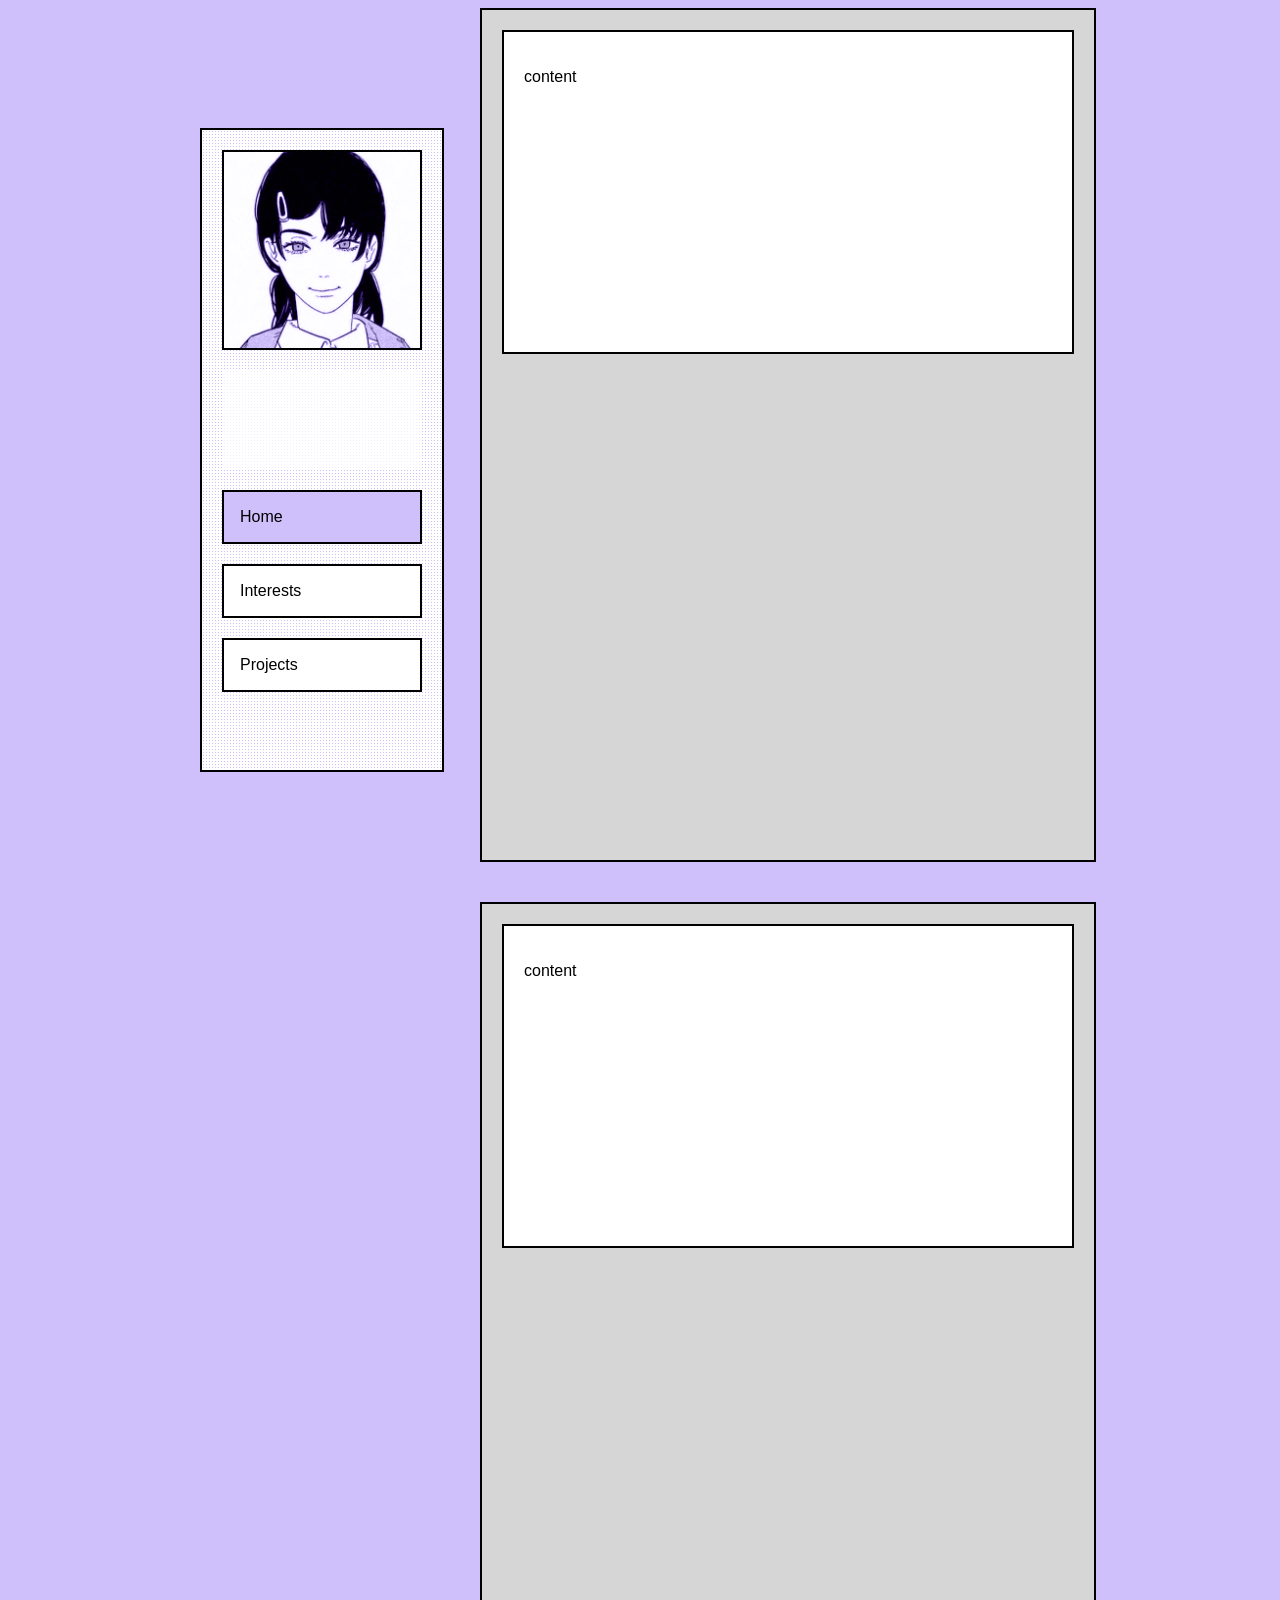
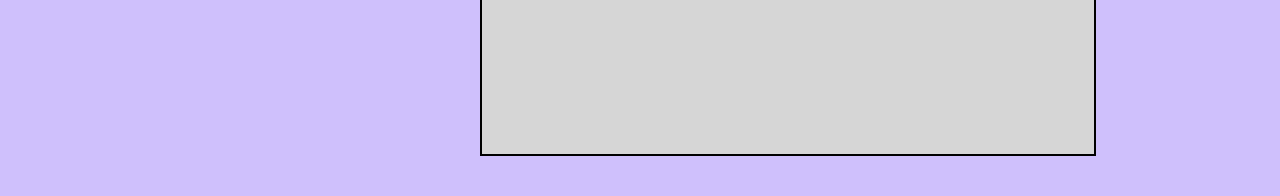
==== index.html @ 3a10b737 "content object continued barely lol just had to commit, but changed the aspect ratio to be a manga p" ====
<!DOCTYPE html>
<html lang="en">
<!-- Using inpage css for now so I can figure out the aesthetic of my elements -->
<!-- <head>
  <link rel="stylesheet" href="styles.css">
</head> -->

<head>
  <title> Landing page </title>
  <style>
    body {
      font-family: Verdana, Geneva, Tahoma, sans-serif;
      margin-left: 200px;
      margin-right: 200px;

      background-color: #CFC0FC;
    }

    #sidebar {
      border: 2px solid black;
      margin-bottom: 10vw;
      top: 50%;
      transform: translateY(-50%);
      padding: 20px;
      width: 200px;
      background-color: white;
      position: fixed;
      height: 600px; /* make this semi adjustable later */
      overflow: auto;

      background-image: radial-gradient(#CFC0FC 1px, transparent -50%);
      background-size: 3px 3px;
  
    }

    #sidebar a.active {
      background-color: #CFC0FC;
      color: black;
    }

    #sidebar a:hover:not(.active) {
      background-color: #656565;
      color: white;
    }
    
    #sidebar a {
      border: 2px solid black;
      margin-top: 20px;
      display: block;
      color: black;
      padding: 16px;
      text-decoration: none;
      background-color: white;
    
    }

    .about-me-box {
      margin-top: 20px;
      margin-bottom: 20px;
      height: 100px;

      background-color: rgba(255, 255, 255, 0.75);
    }

    .avatar-box {
      border: 2px solid black;
      margin-bottom: 20px;
      aspect-ratio: 1 / 1;
      align-self: center;
      align-content: center;
      text-align: center;
      overflow: hidden;

      background-image: url("asa_pfp.png");
      background-color: #CFC0FC;
      background-blend-mode: luminosity;
      background-size: 110%;
      background-position: center;
    }

    .avatar-box:hover:not(.active) {
      background-blend-mode: difference;
      color: white;
    }

    .content {
      border: 2px solid black;
      padding: 20px;
      margin-left: 280px;
      background-color: rgb(214, 214, 214);
      height: clamp(200px, 75vw, 90vh);
      overflow: auto;
      margin-bottom: 40px;
      aspect-ratio: 257 / 364;
    }

    .horizontal-panel {
      border: 2px solid black;
      padding: 20px;
      background-color: white;
      height: 280px;
      overflow: auto;
    }
    
    :root {
      color-scheme: light dark;
    }

  </style>

</head>
<body>
  <div id="sidebar">
    <div class = avatar-box></div>
    <div class = "about-me-box"></div>
    <a class="active" href="index.html">Home</a>
    <a href="interests.html">Interests</a>
    <a href="projects.html">Projects</a>
  </div>

  <div class = "content">
    <div class = "horizontal-panel"><p>content</p></div>
  </div>

   <div class = "content">
    <div class = "horizontal-panel"><p>content</p></div>
  </div>

</body>
</html>
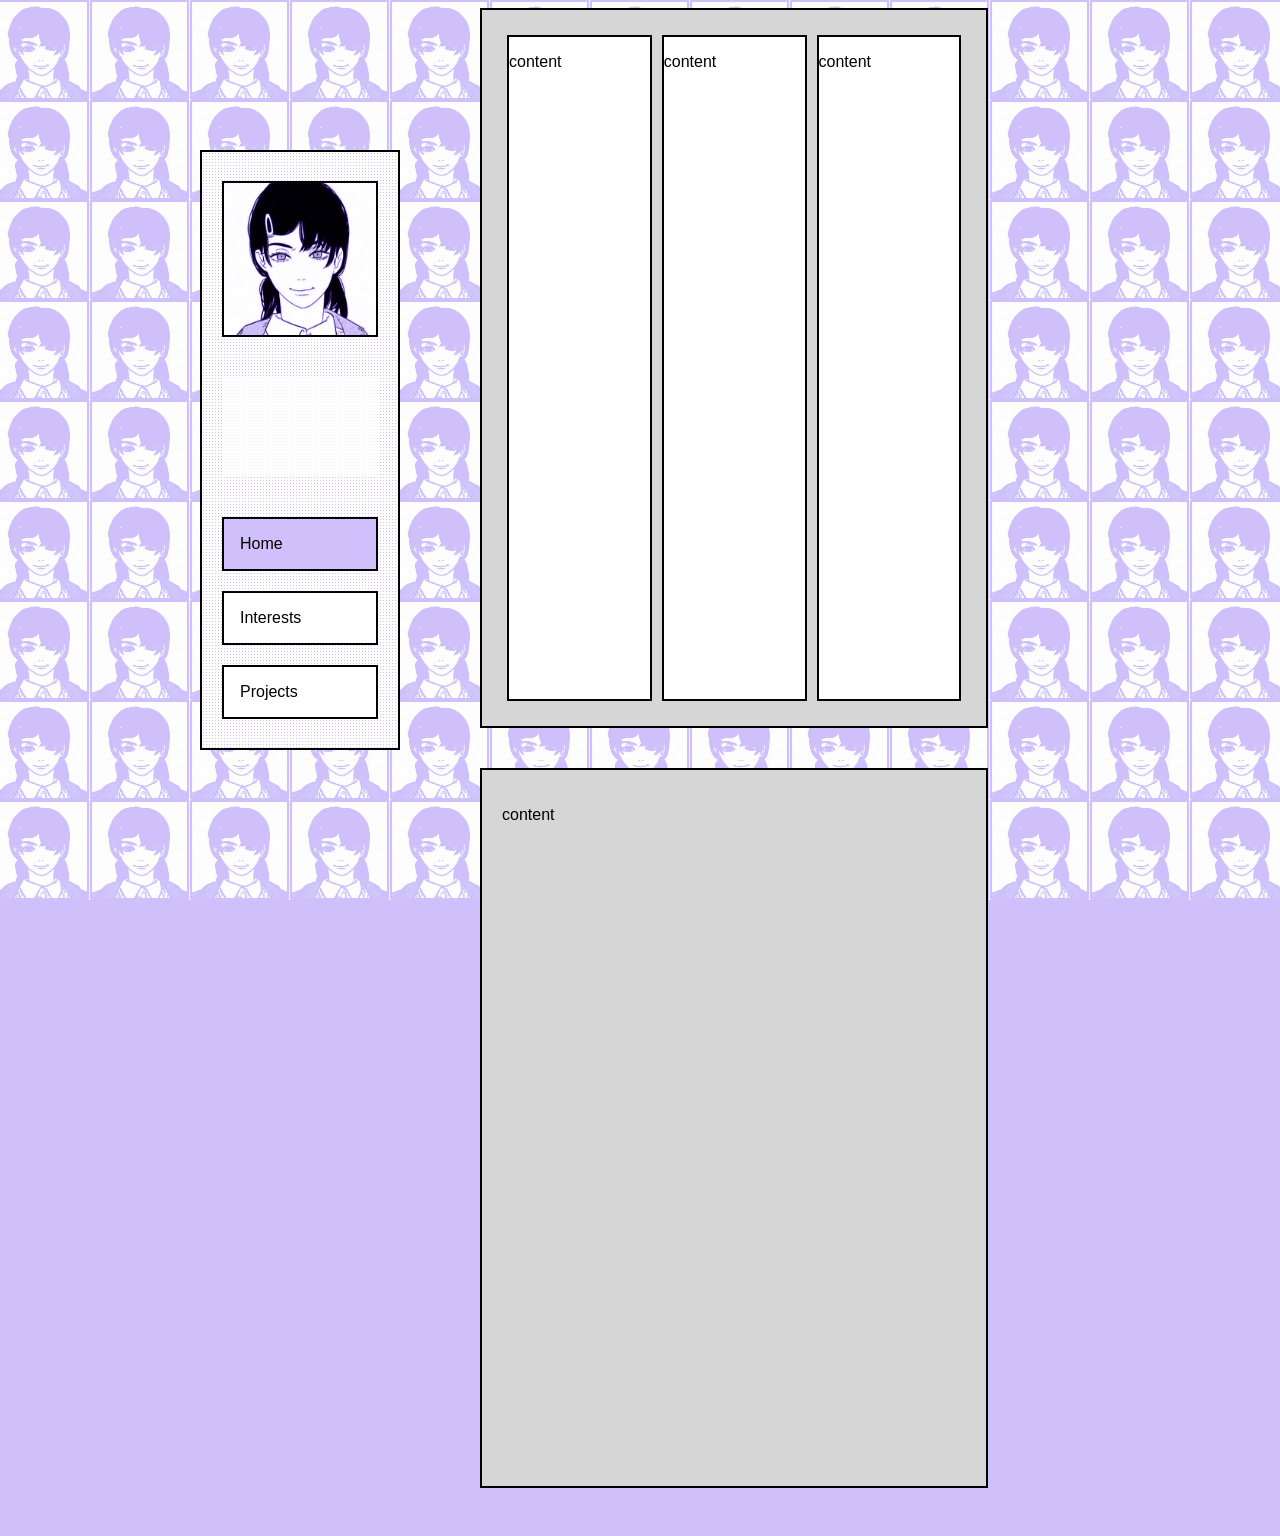
==== commit 3aeee811: "moved css to styles, added grid background of asas + adding albums as a personal interest to the per" ====
--- a/index.html
+++ b/index.html
@@ -1,112 +1,12 @@
 <!DOCTYPE html>
 <html lang="en">
 <!-- Using inpage css for now so I can figure out the aesthetic of my elements -->
-<!-- <head>
+<head>
   <link rel="stylesheet" href="styles.css">
-</head> -->
+</head> 
 
 <head>
   <title> Landing page </title>
-  <style>
-    body {
-      font-family: Verdana, Geneva, Tahoma, sans-serif;
-      margin-left: 200px;
-      margin-right: 200px;
-
-      background-color: #CFC0FC;
-    }
-
-    #sidebar {
-      border: 2px solid black;
-      margin-bottom: 10vw;
-      top: 50%;
-      transform: translateY(-50%);
-      padding: 20px;
-      width: 200px;
-      background-color: white;
-      position: fixed;
-      height: 600px; /* make this semi adjustable later */
-      overflow: auto;
-
-      background-image: radial-gradient(#CFC0FC 1px, transparent -50%);
-      background-size: 3px 3px;
-  
-    }
-
-    #sidebar a.active {
-      background-color: #CFC0FC;
-      color: black;
-    }
-
-    #sidebar a:hover:not(.active) {
-      background-color: #656565;
-      color: white;
-    }
-    
-    #sidebar a {
-      border: 2px solid black;
-      margin-top: 20px;
-      display: block;
-      color: black;
-      padding: 16px;
-      text-decoration: none;
-      background-color: white;
-    
-    }
-
-    .about-me-box {
-      margin-top: 20px;
-      margin-bottom: 20px;
-      height: 100px;
-
-      background-color: rgba(255, 255, 255, 0.75);
-    }
-
-    .avatar-box {
-      border: 2px solid black;
-      margin-bottom: 20px;
-      aspect-ratio: 1 / 1;
-      align-self: center;
-      align-content: center;
-      text-align: center;
-      overflow: hidden;
-
-      background-image: url("asa_pfp.png");
-      background-color: #CFC0FC;
-      background-blend-mode: luminosity;
-      background-size: 110%;
-      background-position: center;
-    }
-
-    .avatar-box:hover:not(.active) {
-      background-blend-mode: difference;
-      color: white;
-    }
-
-    .content {
-      border: 2px solid black;
-      padding: 20px;
-      margin-left: 280px;
-      background-color: rgb(214, 214, 214);
-      height: clamp(200px, 75vw, 90vh);
-      overflow: auto;
-      margin-bottom: 40px;
-      aspect-ratio: 257 / 364;
-    }
-
-    .horizontal-panel {
-      border: 2px solid black;
-      padding: 20px;
-      background-color: white;
-      height: 280px;
-      overflow: auto;
-    }
-    
-    :root {
-      color-scheme: light dark;
-    }
-
-  </style>
 
 </head>
 <body>
@@ -119,11 +19,13 @@
   </div>
 
   <div class = "content">
-    <div class = "horizontal-panel"><p>content</p></div>
+    <div class = "long-vertical-panel"><p>content</p></div>
+    <div class = "long-vertical-panel"><p>content</p></div>
+    <div class = "long-vertical-panel"><p>content</p></div>
   </div>
 
    <div class = "content">
-    <div class = "horizontal-panel"><p>content</p></div>
+    <div class = "vertical-panel"><p>content</p></div>
   </div>
 
 </body>
--- a/styles.css
+++ b/styles.css
@@ -0,0 +1,161 @@
+
+    * {
+      box-sizing: border-box;
+    }
+
+    body {
+      font-family: Verdana, Geneva, Tahoma, sans-serif;
+      margin-left: 200px;
+      margin-right: 200px;
+      
+      background-color: #CFC0FC;
+      background-image: url("asa_pfp.png");
+      background-color: #CFC0FC;
+      background-blend-mode: lighten;
+      background-size: 100px 100px;
+      background-position: center;
+      background-attachment: fixed;
+      display: grid;
+      background-repeat: repeat;
+    }
+
+    #sidebar {
+      border: 2px solid black;
+      margin-bottom: 10vw;
+      top: 50%;
+      transform: translateY(-50%); 
+      justify-content: center;
+      display: flex;
+      flex-direction: column;
+      padding: 20px;
+      width: 200px;
+      background-color: white;
+      position: fixed;
+      height: 600px; /* make this semi adjustable later */
+      overflow: auto;
+
+      background-image: radial-gradient(#CFC0FC 1px, transparent -50%);
+      background-size: 3px 3px;
+  
+    }
+
+    #sidebar a.active {
+      background-color: #CFC0FC;
+      color: black;
+    }
+
+    #sidebar a:hover:not(.active) {
+      background-color: #656565;
+      color: white;
+    }
+    
+    #sidebar a {
+      border: 2px solid black;
+      margin-top: 20px;
+      display: block;
+      color: black;
+      padding: 16px;
+      text-decoration: none;
+      background-color: white;
+    
+    }
+
+    .about-me-box {
+      margin-top: 20px;
+      margin-bottom: 20px;
+      height: 100px;
+
+      background-color: rgba(255, 255, 255, 0.75);
+    }
+
+    .avatar-box {
+      border: 2px solid black;
+      margin-bottom: 20px;
+      width: 100%;
+      aspect-ratio: 1 / 1;
+
+      order: -1;
+      flex: 0 1 auto;
+      align-self: center;
+      align-content: center;
+      text-align: center;
+      overflow: hidden;
+
+      background-image: url("asa_pfp.png");
+      background-color: #CFC0FC;
+      background-blend-mode: luminosity;
+      background-size: 110%;
+      background-position: center;
+    }
+
+    .avatar-box:hover:not(.active) {
+      background-blend-mode: difference;
+      color: white;
+    }
+
+    .content {
+      border: 2px solid black;
+      padding: 20px;
+      margin-left: 280px;
+      background-color: rgb(214, 214, 214);
+      height: clamp(150px, 75vw, 80vh);
+      overflow: auto;
+      margin-bottom: 40px;
+      aspect-ratio: 257 / 364;
+
+      display: flex;
+      justify-content: space-between;
+      
+    }
+
+    .long-vertical-panel {
+      border: 2px solid black;
+
+      background-color: white;
+
+      flex: 1;
+      margin: 5px;
+    }
+
+    .horizontal-panel {
+      border: 2px solid black;
+      background-color: white;
+
+      flex: 1;
+      height: 100px;
+      margin: 5px;
+   
+    }
+
+    .album-panel {
+      border: 2px solid black;
+      flex: 1;
+      width: 100%;
+      aspect-ratio: 1 / 1;
+      align-self: flex-start;
+      background-color: #656565;
+    }
+
+    .album-panel img {
+      object-fit:cover;
+      aspect-ratio: 1 / 1;
+      max-height: 100%;
+      width: auto;
+      display: block;
+
+      mix-blend-mode: luminosity;
+    }
+
+    .album-panel img:hover {
+      object-fit:cover;
+      aspect-ratio: 1 / 1;
+      max-height: 100%;
+      width: auto;
+      display: block;
+      /* returns to normal album */
+      mix-blend-mode: normal;
+    }
+    
+    :root {
+      
+    }
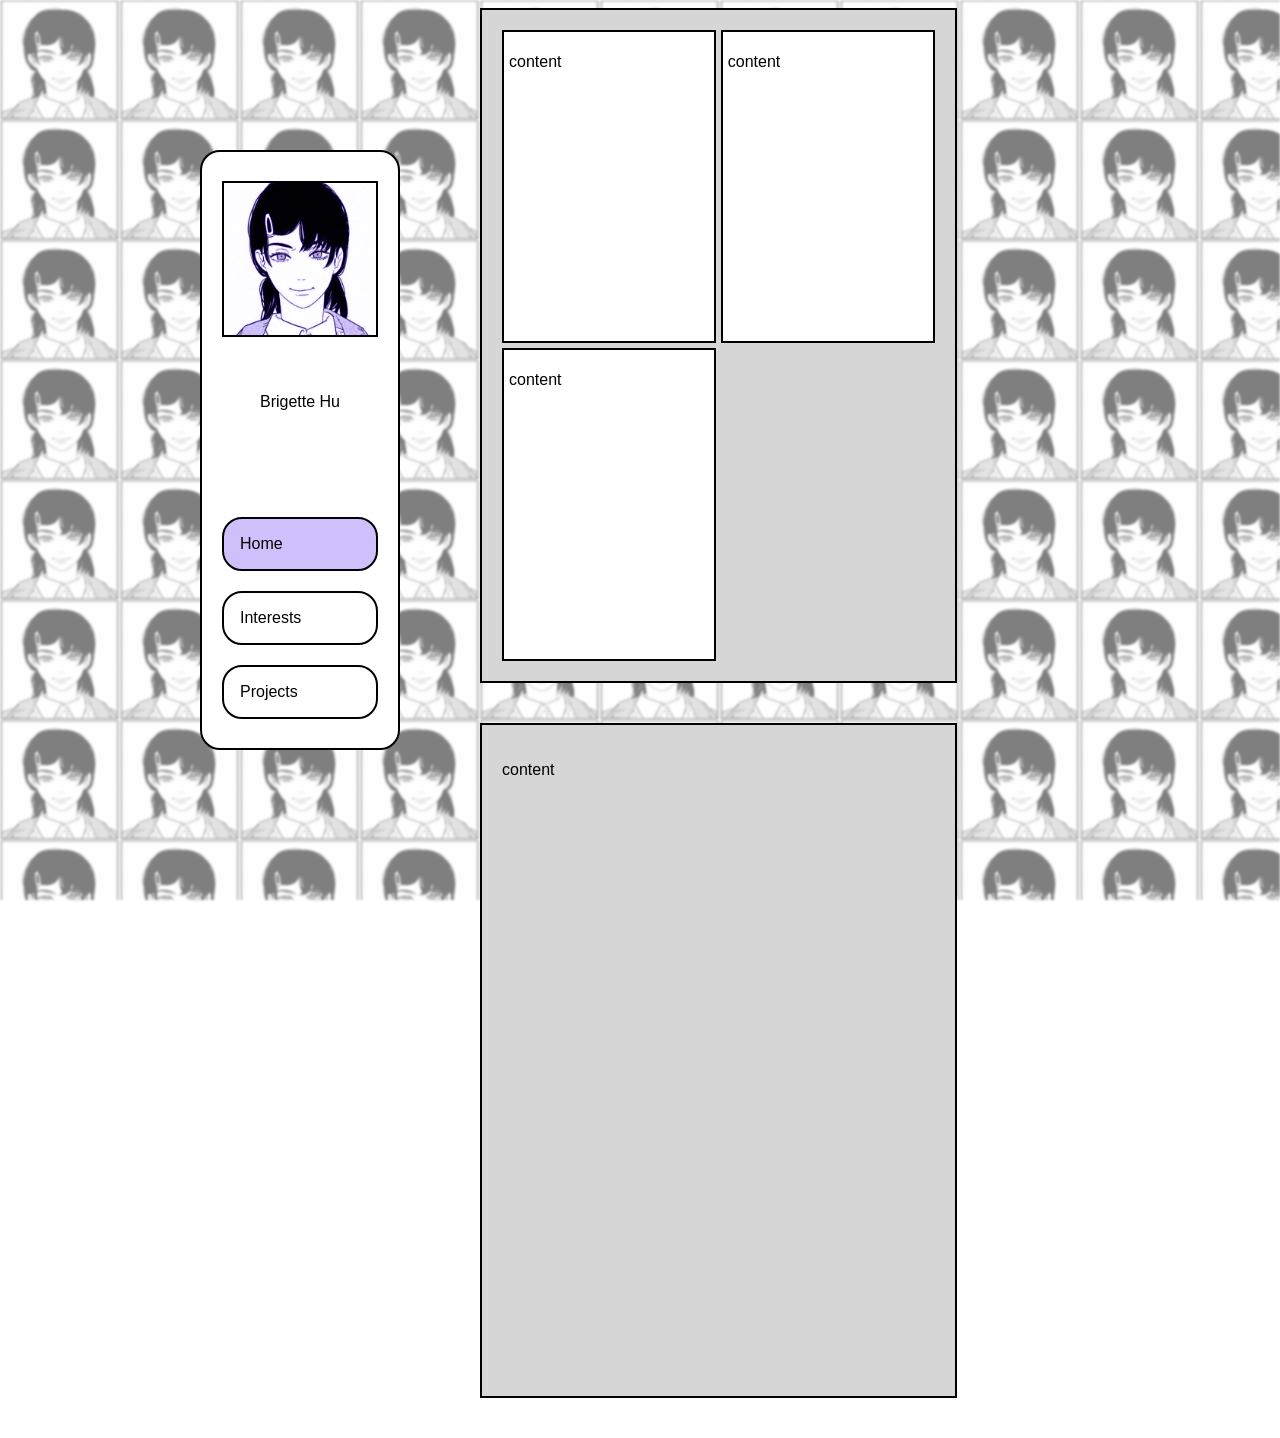
==== commit 12235eaa: "bruh" ====
--- a/index.html
+++ b/index.html
@@ -12,7 +12,7 @@
 <body>
   <div id="sidebar">
     <div class = avatar-box></div>
-    <div class = "about-me-box"></div>
+    <div class = "about-me-box"><p style = "text-align: center;">Brigette Hu</p></div>
     <a class="active" href="index.html">Home</a>
     <a href="interests.html">Interests</a>
     <a href="projects.html">Projects</a>
--- a/styles.css
+++ b/styles.css
@@ -8,19 +8,39 @@
       margin-left: 200px;
       margin-right: 200px;
       
-      background-color: #CFC0FC;
+    }
+
+    body::before {
       background-image: url("asa_pfp.png");
-      background-color: #CFC0FC;
-      background-blend-mode: lighten;
-      background-size: 100px 100px;
-      background-position: center;
+      background-size: 120px 120px;
+      
       background-attachment: fixed;
       display: grid;
       background-repeat: repeat;
+      content: ' ';
+      position: fixed;
+      top: 0;
+      left: 0;
+      width: 100%;
+      height: 100%;
+      z-index: -1;
+      opacity: 0.1;
+      filter: blur(5px);
+      animation: slideBg 20s linear infinite, fade 5s linear forwards;
+    }
+
+    @keyframes slideBg {
+      from { background-position: 0 0; }
+      to { background-position: 120px 120px; }
+    }
+
+    @keyframes fade {
+      to { opacity: 0.5; filter: blur(1px) }
     }
 
     #sidebar {
-      border: 2px solid black;
+      border:2px solid black;
+      border-radius: 20px;
       margin-bottom: 10vw;
       top: 50%;
       transform: translateY(-50%); 
@@ -34,9 +54,6 @@
       height: 600px; /* make this semi adjustable later */
       overflow: auto;
 
-      background-image: radial-gradient(#CFC0FC 1px, transparent -50%);
-      background-size: 3px 3px;
-  
     }
 
     #sidebar a.active {
@@ -51,13 +68,14 @@
     
     #sidebar a {
       border: 2px solid black;
+      border-radius: 20px;
       margin-top: 20px;
       display: block;
       color: black;
       padding: 16px;
       text-decoration: none;
       background-color: white;
-    
+     
     }
 
     .about-me-box {
@@ -98,61 +116,99 @@
       padding: 20px;
       margin-left: 280px;
       background-color: rgb(214, 214, 214);
-      height: clamp(150px, 75vw, 80vh);
+      height: 75vh;
       overflow: auto;
       margin-bottom: 40px;
       aspect-ratio: 257 / 364;
 
-      display: flex;
-      justify-content: space-between;
-      
-    }
+      display: grid;
+      grid-template-rows: auto auto;
+      grid-template-columns: auto auto;
+
+      gap: 5px
+    }
+
+   
 
     .long-vertical-panel {
       border: 2px solid black;
-
-      background-color: white;
-
-      flex: 1;
-      margin: 5px;
-    }
-
-    .horizontal-panel {
-      border: 2px solid black;
-      background-color: white;
-
-      flex: 1;
-      height: 100px;
-      margin: 5px;
-   
-    }
+      background-color: white;
+      padding: 5px;
+    }
+
+    .album-content {
+      border: 2px solid black;
+      padding: 20px;
+      margin-left: 280px;
+      background-color: rgb(214, 214, 214);
+      height: 75vh;
+      overflow: auto;
+      margin-bottom: 40px;
+      aspect-ratio: 257 / 364;
+
+      display: grid;
+      grid-template-rows: auto 1fr;
+      grid-template-columns: 2fr 4fr;
+      gap: 20px 0;
+      align-items: stretch;
+
+      grid-template-areas: "album album" "left right";
+    }
+
+    .general-panel {
+
+      border: 2px solid black;
+      background-color: white;
+      padding: 5px;
+    }
+
+    .album-info-right {
+      border: 2px solid black;
+      background-color: white;
+      border-right: white;
+      padding: 5px;
+      overflow: scroll;
+      text-align: center;
+      grid-area: left;
+    }
+
+    .album-info-left {
+      border: 2px solid black;
+      background-color: white;
+     
+      padding: 5px;
+      overflow: scroll;
+      text-align: center;
+      grid-area: right;
+    }
+    
 
     .album-panel {
       border: 2px solid black;
-      flex: 1;
+      aspect-ratio: 1 / 1;
+      background-color: #656565;
+       /* grid css no auto shrink */
+      min-width: 0;
+      min-height: 0;
+      grid-area: album;
+      grid-column: span 2;
+      object-fit:cover;
+      align-self: center;
+    }
+
+    .album-panel img {
+
+      aspect-ratio: 1 / 1;
       width: 100%;
-      aspect-ratio: 1 / 1;
-      align-self: flex-start;
-      background-color: #656565;
-    }
-
-    .album-panel img {
-      object-fit:cover;
-      aspect-ratio: 1 / 1;
-      max-height: 100%;
-      width: auto;
+      height: 100%;
       display: block;
+     
 
       mix-blend-mode: luminosity;
     }
 
     .album-panel img:hover {
-      object-fit:cover;
-      aspect-ratio: 1 / 1;
-      max-height: 100%;
-      width: auto;
-      display: block;
-      /* returns to normal album */
+      /* returns to normal album colours */
       mix-blend-mode: normal;
     }
     
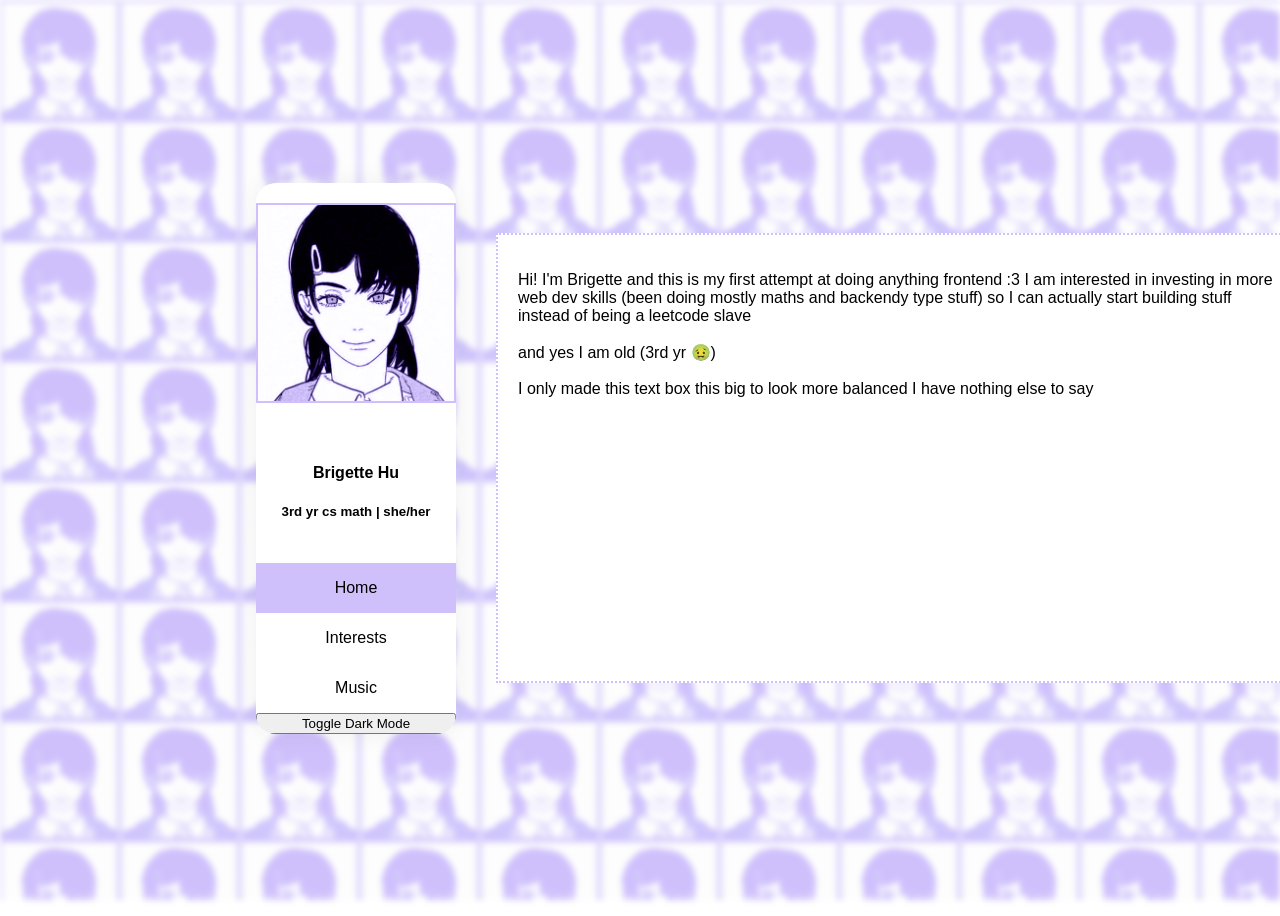
==== commit 318170b4: "finally fixed bad alignment of elements" ====
--- a/index.html
+++ b/index.html
@@ -1,6 +1,5 @@
 <!DOCTYPE html>
 <html lang="en">
-<!-- Using inpage css for now so I can figure out the aesthetic of my elements -->
 <head>
   <link rel="stylesheet" href="styles.css">
 </head> 
@@ -10,23 +9,33 @@
 
 </head>
 <body>
-  <div id="sidebar">
-    <div class = avatar-box></div>
-    <div class = "about-me-box"><p style = "text-align: center;">Brigette Hu</p></div>
-    <a class="active" href="index.html">Home</a>
-    <a href="interests.html">Interests</a>
-    <a href="projects.html">Projects</a>
+  <div class="index-wrapper">
+    <div id="sidebar">
+      <div class = avatar-box></div>
+      <div class = "about-me-box"><h4 style = "text-align: center;">Brigette Hu</h4>
+      <h5 style = "text-align: center">3rd yr cs math | she/her </h5></div>
+      <a class="active" href="index.html">Home</a>
+      <a href="interests.html">Interests</a>
+      <a href="music.html">Music</a>
+    <button id="toggle-mode">Toggle Dark Mode</button>
+
+    </div>
+
+    <div class = "about-me-content"><p>Hi! I'm Brigette and this is my first attempt at doing anything frontend :3 I am interested in investing in more web dev skills (been doing mostly maths and backendy type stuff) so I can actually start building stuff instead of being a leetcode slave
+<br>
+      <br> and yes I am old (3rd yr 🤢)
+
+      <br> <br> I only made this text box this big to look more balanced I have nothing else to say
+    
+    </p>
+    
+   </div>
+
   </div>
+   
+    
 
-  <div class = "content">
-    <div class = "long-vertical-panel"><p>content</p></div>
-    <div class = "long-vertical-panel"><p>content</p></div>
-    <div class = "long-vertical-panel"><p>content</p></div>
-  </div>
-
-   <div class = "content">
-    <div class = "vertical-panel"><p>content</p></div>
-  </div>
-
+  
+  <script src="script.js"></script>
 </body>
 </html>
--- a/styles.css
+++ b/styles.css
@@ -5,9 +5,10 @@
 
     body {
       font-family: Verdana, Geneva, Tahoma, sans-serif;
-      margin-left: 200px;
-      margin-right: 200px;
-      
+      display: flex;
+      justify-content: center;
+      align-items: center;
+      min-height: 100vh;
     }
 
     body::before {
@@ -24,9 +25,20 @@
       width: 100%;
       height: 100%;
       z-index: -1;
-      opacity: 0.1;
+      opacity: 0.2;
       filter: blur(5px);
+      background-color: #CFC0FC;
+
+      background-blend-mode: lighten;
       animation: slideBg 20s linear infinite, fade 5s linear forwards;
+    }
+
+    body.dark-mode::before{
+      background-image: url("yoru (1).webp");
+      background-color: #42395c;
+
+      background-blend-mode: luminosity;
+     
     }
 
     @keyframes slideBg {
@@ -35,25 +47,20 @@
     }
 
     @keyframes fade {
-      to { opacity: 0.5; filter: blur(1px) }
+      to { opacity: 1; filter: blur(3px) }
     }
 
     #sidebar {
-      border:2px solid black;
+      flex: 0 0 auto;
+      box-shadow: 0 0 25px rgba(0, 0, 0, 0.06);
       border-radius: 20px;
-      margin-bottom: 10vw;
-      top: 50%;
-      transform: translateY(-50%); 
       justify-content: center;
       display: flex;
       flex-direction: column;
-      padding: 20px;
       width: 200px;
       background-color: white;
-      position: fixed;
-      height: 600px; /* make this semi adjustable later */
+      
       overflow: auto;
-
     }
 
     #sidebar a.active {
@@ -67,28 +74,28 @@
     }
     
     #sidebar a {
-      border: 2px solid black;
-      border-radius: 20px;
-      margin-top: 20px;
       display: block;
       color: black;
       padding: 16px;
       text-decoration: none;
       background-color: white;
-     
+      text-align: center;
     }
 
     .about-me-box {
       margin-top: 20px;
       margin-bottom: 20px;
       height: 100px;
+      overflow: visible;
 
       background-color: rgba(255, 255, 255, 0.75);
     }
 
     .avatar-box {
-      border: 2px solid black;
-      margin-bottom: 20px;
+      border: 2px solid #CFC0FC;
+      margin: 20px;
+      margin-left: 20px;
+      margin-right: 20px;
       width: 100%;
       aspect-ratio: 1 / 1;
 
@@ -106,55 +113,95 @@
       background-position: center;
     }
 
+    body.dark-mode .avatar-box {
+      background-image: url("yoru (1).webp");
+    }
+
     .avatar-box:hover:not(.active) {
       background-blend-mode: difference;
       color: white;
     }
 
-    .content {
-      border: 2px solid black;
+    .index-wrapper {
+      width: 60vw;
+      max-height: 100vh;
+      display: flex;
+      flex-direction: row;
+      gap: 40px;
+
+      align-items: center;
+    }
+    /* makes content scrollable  */
+    .content-wrapper {
+      flex: 1 1 auto;
+      display: flex;
+      flex-direction: column;
+      gap: 20px;
+      max-height: 100vh;
+      overflow-y: auto;
+    }
+
+    .about-me-content {
+      flex: 0 0 auto;
+      border: 2px dotted #CFC0FC;
       padding: 20px;
-      margin-left: 280px;
+      background-color: white;
+
+      
+      height: 50vh;
+      width: clamp(500px, 800px, 1200px);
+
+      overflow: auto;
+      gap: 5px;
+    }
+
+    .content, .album-content {
+
+      flex: 0 0 auto;
+      border: 2px solid black;
+      padding: 20px;
+      margin: 0 auto;
       background-color: rgb(214, 214, 214);
       height: 75vh;
       overflow: auto;
       margin-bottom: 40px;
       aspect-ratio: 257 / 364;
 
+      gap: 20px 0;
+      align-items: stretch;
+
+    }
+    .content {
+      
+
       display: grid;
       grid-template-rows: auto auto;
       grid-template-columns: auto auto;
 
-      gap: 5px
-    }
-
-   
-
-    .long-vertical-panel {
-      border: 2px solid black;
-      background-color: white;
-      padding: 5px;
-    }
-
-    .album-content {
-      border: 2px solid black;
-      padding: 20px;
-      margin-left: 280px;
-      background-color: rgb(214, 214, 214);
-      height: 75vh;
-      overflow: auto;
-      margin-bottom: 40px;
-      aspect-ratio: 257 / 364;
+     
+    }
+
+     .album-content {
+    
 
       display: grid;
       grid-template-rows: auto 1fr;
-      grid-template-columns: 2fr 4fr;
+      grid-template-columns: 4fr 2fr;
       gap: 20px 0;
-      align-items: stretch;
+      
 
       grid-template-areas: "album album" "left right";
     }
 
+
+    .long-vertical-panel {
+      border: 2px solid black;
+      background-color: white;
+      padding: 5px;
+    }
+
+   
+
     .general-panel {
 
       border: 2px solid black;
@@ -165,21 +212,21 @@
     .album-info-right {
       border: 2px solid black;
       background-color: white;
-      border-right: white;
+      border-left: white;
       padding: 5px;
       overflow: scroll;
       text-align: center;
+      grid-area: right;
+    }
+
+    .album-info-left {
+      border: 2px solid black;
+      background-color: white;
+     
+      padding: 5px;
+      overflow: scroll;
+      text-align: center;
       grid-area: left;
-    }
-
-    .album-info-left {
-      border: 2px solid black;
-      background-color: white;
-     
-      padding: 5px;
-      overflow: scroll;
-      text-align: center;
-      grid-area: right;
     }
     
 
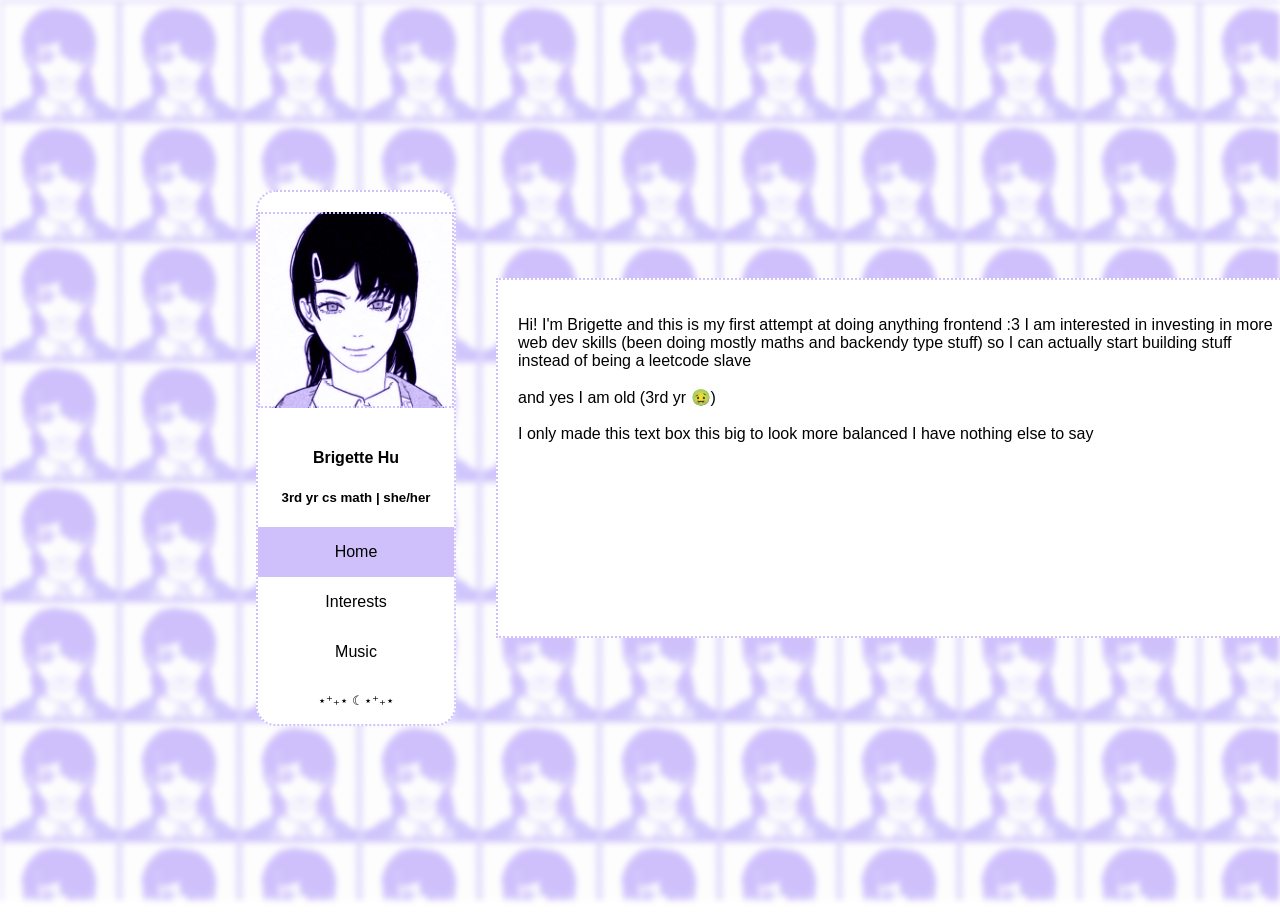
==== commit a9ab6dd4: "woww i rushed everything. anyways finished light/dark mode (stole someone elses code for persistance" ====
--- a/index.html
+++ b/index.html
@@ -2,9 +2,6 @@
 <html lang="en">
 <head>
   <link rel="stylesheet" href="styles.css">
-</head> 
-
-<head>
   <title> Landing page </title>
 
 </head>
@@ -17,7 +14,7 @@
       <a class="active" href="index.html">Home</a>
       <a href="interests.html">Interests</a>
       <a href="music.html">Music</a>
-    <button id="toggle-mode">Toggle Dark Mode</button>
+    <button id="toggle-mode">⋆⁺₊⋆ ☾⋆⁺₊⋆</button>
 
     </div>
 
--- a/styles.css
+++ b/styles.css
@@ -1,4 +1,7 @@
-
+    /**
+      credit to ali aslam for dark/light mode code:
+      https://medium.com/@a1guy/toggle-dark-light-mode-and-remember-preference-with-javascript-no-libraries-4399f53287a1
+    */
     * {
       box-sizing: border-box;
     }
@@ -27,18 +30,16 @@
       z-index: -1;
       opacity: 0.2;
       filter: blur(5px);
-      background-color: #CFC0FC;
+      background-color: var(--accent-color);
 
       background-blend-mode: lighten;
       animation: slideBg 20s linear infinite, fade 5s linear forwards;
     }
 
-    body.dark-mode::before{
+    body[data-theme="dark"]::before {
       background-image: url("yoru (1).webp");
       background-color: #42395c;
-
-      background-blend-mode: luminosity;
-     
+      background-blend-mode: multiply;
     }
 
     @keyframes slideBg {
@@ -52,20 +53,19 @@
 
     #sidebar {
       flex: 0 0 auto;
-      box-shadow: 0 0 25px rgba(0, 0, 0, 0.06);
+      border: 2px dotted var(--accent-color);
       border-radius: 20px;
       justify-content: center;
       display: flex;
       flex-direction: column;
       width: 200px;
       background-color: white;
-      
-      overflow: auto;
+      overflow: hidden;
     }
 
     #sidebar a.active {
-      background-color: #CFC0FC;
-      color: black;
+      background-color: var(--accent-color);
+      color: var(--dynamic-text-color);
     }
 
     #sidebar a:hover:not(.active) {
@@ -82,17 +82,26 @@
       text-align: center;
     }
 
-    .about-me-box {
-      margin-top: 20px;
-      margin-bottom: 20px;
-      height: 100px;
-      overflow: visible;
-
-      background-color: rgba(255, 255, 255, 0.75);
-    }
+    button {
+      display: block;
+      color: black;
+      border: none;
+      font: verdana;
+      padding: 16px;
+      text-decoration: none;
+      background-color: white;
+      text-align: center;
+      cursor: pointer;
+  
+    }
+
+    button:hover {
+      background-color: #656565;
+    }
+
 
     .avatar-box {
-      border: 2px solid #CFC0FC;
+      border: 2px dotted var(--accent-color);
       margin: 20px;
       margin-left: 20px;
       margin-right: 20px;
@@ -107,13 +116,13 @@
       overflow: hidden;
 
       background-image: url("asa_pfp.png");
-      background-color: #CFC0FC;
+      background-color: var(--accent-color);
       background-blend-mode: luminosity;
       background-size: 110%;
       background-position: center;
     }
 
-    body.dark-mode .avatar-box {
+    body[data-theme="dark"] .avatar-box {
       background-image: url("yoru (1).webp");
     }
 
@@ -143,15 +152,16 @@
 
     .about-me-content {
       flex: 0 0 auto;
-      border: 2px dotted #CFC0FC;
+      border: 2px dotted var(--accent-color);
       padding: 20px;
       background-color: white;
 
-      
-      height: 50vh;
+
+      height: 40vh;
+      aspect-ratio: 257 / 364;
       width: clamp(500px, 800px, 1200px);
 
-      overflow: auto;
+      overflow: hidden;
       gap: 5px;
     }
 
@@ -260,5 +270,11 @@
     }
     
     :root {
-      
-    }
+      --accent-color: #CFC0FC;
+      --dynamic-text-color: black;
+    }
+
+    body[data-theme="dark"] {
+      --accent-color: #3f3a4e;
+      --dynamic-text-color: white;
+    }
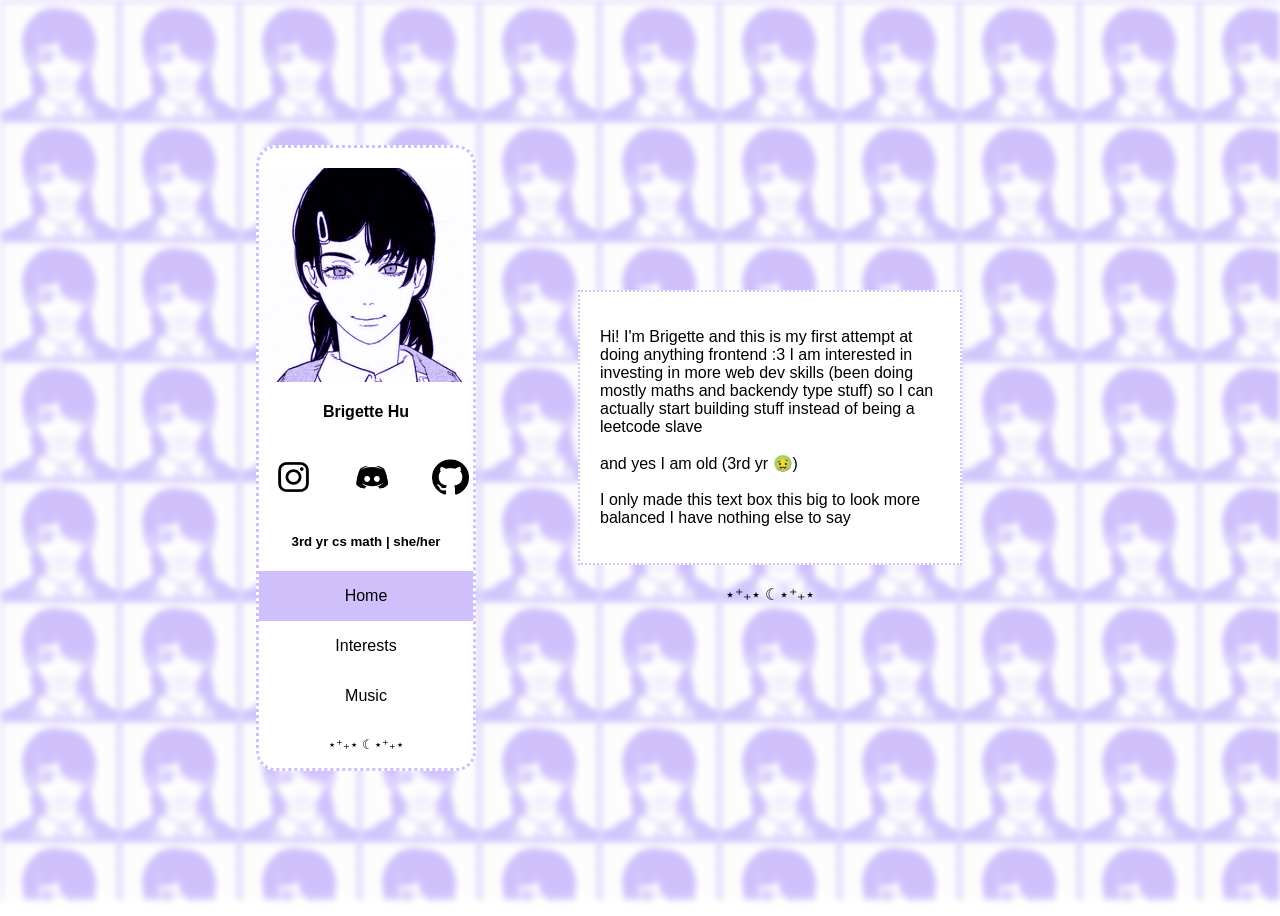
==== commit bac62100: "added socials icons to sidebar, other fixes" ====
--- a/index.html
+++ b/index.html
@@ -9,24 +9,36 @@
   <div class="index-wrapper">
     <div id="sidebar">
       <div class = avatar-box></div>
-      <div class = "about-me-box"><h4 style = "text-align: center;">Brigette Hu</h4>
+      <div><h4 style = "text-align: center;">Brigette Hu</h4>
+
+      <div class = "socials-content">
+        <a href = "https://instagram.com/hubrigette" class = "socials-icon"> <img src = "images/instagram-icon.png"> </a>
+        <a href = "https://discord.com/users/1173260311785132056" class = "socials-icon"> <img src = "images/discord-icon.png"> </a>
+        <a href = "https://https://github.com/xklii" class = "socials-icon"> <img src = "images/github-icon.png"></a>
+      </div>
       <h5 style = "text-align: center">3rd yr cs math | she/her </h5></div>
       <a class="active" href="index.html">Home</a>
       <a href="interests.html">Interests</a>
       <a href="music.html">Music</a>
+      
     <button id="toggle-mode">⋆⁺₊⋆ ☾⋆⁺₊⋆</button>
 
     </div>
-
-    <div class = "about-me-content"><p>Hi! I'm Brigette and this is my first attempt at doing anything frontend :3 I am interested in investing in more web dev skills (been doing mostly maths and backendy type stuff) so I can actually start building stuff instead of being a leetcode slave
-<br>
+    <div class = "content-wrapper">
+      <div class = "about-me-content"><p>Hi! I'm Brigette and this is my first attempt at doing anything frontend :3 I am interested in investing in more web dev skills (been doing mostly maths and backendy type stuff) so I can actually start building stuff instead of being a leetcode slave
+      <br>
       <br> and yes I am old (3rd yr 🤢)
 
       <br> <br> I only made this text box this big to look more balanced I have nothing else to say
     
-    </p>
-    
-   </div>
+      </p>
+      
+      </div>
+
+      <div class = "content-gap">⋆⁺₊⋆ ☾⋆⁺₊⋆</div>
+
+    </div>
+   
 
   </div>
    
--- a/styles.css
+++ b/styles.css
@@ -8,14 +8,13 @@
 
     body {
       font-family: Verdana, Geneva, Tahoma, sans-serif;
-      display: flex;
-      justify-content: center;
-      align-items: center;
+      display: grid;
+      place-items: center;
       min-height: 100vh;
     }
 
     body::before {
-      background-image: url("asa_pfp.png");
+      background-image: url("images/asa_pfp.png");
       background-size: 120px 120px;
       
       background-attachment: fixed;
@@ -28,16 +27,16 @@
       width: 100%;
       height: 100%;
       z-index: -1;
-      opacity: 0.2;
+      opacity: 0.9;
       filter: blur(5px);
       background-color: var(--accent-color);
 
       background-blend-mode: lighten;
-      animation: slideBg 20s linear infinite, fade 5s linear forwards;
+      animation: slideBg 20s linear infinite, fade 2s linear forwards;
     }
 
     body[data-theme="dark"]::before {
-      background-image: url("yoru (1).webp");
+      background-image: url("images/yoru (1).webp");
       background-color: #42395c;
       background-blend-mode: multiply;
     }
@@ -53,12 +52,12 @@
 
     #sidebar {
       flex: 0 0 auto;
-      border: 2px dotted var(--accent-color);
+      border: 3px dotted var(--accent-color);
       border-radius: 20px;
       justify-content: center;
       display: flex;
       flex-direction: column;
-      width: 200px;
+      width: 220px;
       background-color: white;
       overflow: hidden;
     }
@@ -101,8 +100,7 @@
 
 
     .avatar-box {
-      border: 2px dotted var(--accent-color);
-      margin: 20px;
+      margin-top: 20px;
       margin-left: 20px;
       margin-right: 20px;
       width: 100%;
@@ -115,15 +113,30 @@
       text-align: center;
       overflow: hidden;
 
-      background-image: url("asa_pfp.png");
+      background-image: url("images/asa_pfp.png");
       background-color: var(--accent-color);
       background-blend-mode: luminosity;
       background-size: 110%;
       background-position: center;
     }
 
+    .avatar-panel {
+      border: 2px solid black;
+      width: auto;
+      aspect-ratio: 1 / 1;
+
+      align-content: center;
+      text-align: center;
+      overflow: hidden;
+    }
+
+    .avatar-panel img {
+      width: 100%;
+      height: 100%;
+    }
+
     body[data-theme="dark"] .avatar-box {
-      background-image: url("yoru (1).webp");
+      background-image: url("images/yoru (1).webp");
     }
 
     .avatar-box:hover:not(.active) {
@@ -133,7 +146,7 @@
 
     .index-wrapper {
       width: 60vw;
-      max-height: 100vh;
+      max-height: 90vh;
       display: flex;
       flex-direction: row;
       gap: 40px;
@@ -146,63 +159,90 @@
       display: flex;
       flex-direction: column;
       gap: 20px;
-      max-height: 100vh;
+      max-height: 80vh;
       overflow-y: auto;
+      scrollbar-color: var(--dynamic-text-color) var(--accent-color);
     }
 
     .about-me-content {
-      flex: 0 0 auto;
+      flex: 0 1 auto;
+      margin: 0 auto;
       border: 2px dotted var(--accent-color);
       padding: 20px;
-      background-color: white;
-
-
-      height: 40vh;
-      aspect-ratio: 257 / 364;
-      width: clamp(500px, 800px, 1200px);
-
-      overflow: hidden;
-      gap: 5px;
+      background-color: white; 
+      width: 30vw;
+      overflow-x: hidden;
+      overflow-y:hidden;
+    }
+
+    .socials-content {
+      flex: 0 1 auto;
+      margin: 0 auto;
+      background-color: white; 
+      max-height: 80px;
+      overflow-x: hidden;
+      overflow-y:hidden;
+
+      display: grid;
+      gap: 10px;
+      grid-template-columns: 1fr 1fr 1fr;
+  
+      box-sizing: border-box;
+    }
+
+    .socials-icon {
+      aspect-ratio: 1 / 1;
+      align-content: center;
+      text-align: center;
+      width: auto;
+    }
+    
+
+    .socials-icon img {
+      width: 100%;
+     
+      height: 100%
+    }
+
+    .socials-box {
+      overflow-x: hidden;
+      overflow-y:hidden;
     }
 
     .content, .album-content {
-
       flex: 0 0 auto;
       border: 2px solid black;
       padding: 20px;
       margin: 0 auto;
       background-color: rgb(214, 214, 214);
-      height: 75vh;
+      width: 30vw;
       overflow: auto;
-      margin-bottom: 40px;
       aspect-ratio: 257 / 364;
-
-      gap: 20px 0;
       align-items: stretch;
-
     }
     .content {
-      
-
-      display: grid;
-      grid-template-rows: auto auto;
-      grid-template-columns: auto auto;
-
-     
-    }
-
-     .album-content {
+      display: grid;
+      grid-template-rows: auto auto auto auto;
+      grid-template-columns: 1fr auto;
+    }
+
+    .album-content {
     
 
       display: grid;
       grid-template-rows: auto 1fr;
       grid-template-columns: 4fr 2fr;
-      gap: 20px 0;
       
 
       grid-template-areas: "album album" "left right";
     }
-
+    /* just realised the gap between panels is super ugly */
+    .content-gap {
+      min-height: 40px;
+      text-align: center;
+      color: var(--dynamic-text-color);
+      justify-content: center;
+    }
 
     .long-vertical-panel {
       border: 2px solid black;
@@ -259,7 +299,6 @@
       width: 100%;
       height: 100%;
       display: block;
-     
 
       mix-blend-mode: luminosity;
     }
@@ -278,3 +317,10 @@
       --accent-color: #3f3a4e;
       --dynamic-text-color: white;
     }
+
+
+  /* discord.com/users/1173260311785132056 
+  
+  https://www.instagram.com/hubrigette/
+  
+  */
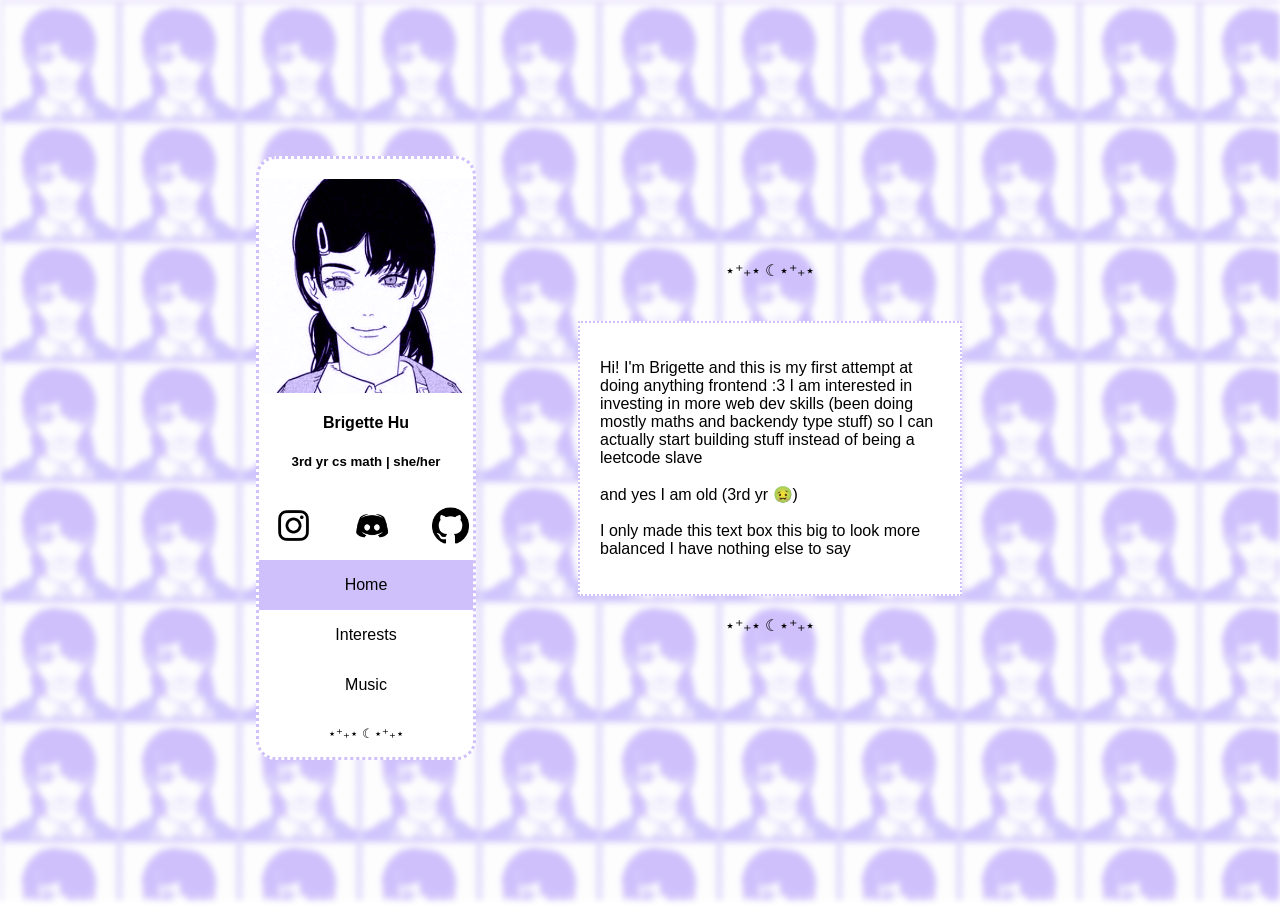
==== commit 9a1d3afc: "finished interests page" ====
--- a/index.html
+++ b/index.html
@@ -10,13 +10,12 @@
     <div id="sidebar">
       <div class = avatar-box></div>
       <div><h4 style = "text-align: center;">Brigette Hu</h4>
-
+      <h5 style = "text-align: center">3rd yr cs math | she/her </h5></div>
       <div class = "socials-content">
         <a href = "https://instagram.com/hubrigette" class = "socials-icon"> <img src = "images/instagram-icon.png"> </a>
         <a href = "https://discord.com/users/1173260311785132056" class = "socials-icon"> <img src = "images/discord-icon.png"> </a>
-        <a href = "https://https://github.com/xklii" class = "socials-icon"> <img src = "images/github-icon.png"></a>
+        <a href = "https://github.com/xklii" class = "socials-icon"> <img src = "images/github-icon.png"></a>
       </div>
-      <h5 style = "text-align: center">3rd yr cs math | she/her </h5></div>
       <a class="active" href="index.html">Home</a>
       <a href="interests.html">Interests</a>
       <a href="music.html">Music</a>
@@ -25,6 +24,7 @@
 
     </div>
     <div class = "content-wrapper">
+      <div class = "content-gap">⋆⁺₊⋆ ☾⋆⁺₊⋆</div>
       <div class = "about-me-content"><p>Hi! I'm Brigette and this is my first attempt at doing anything frontend :3 I am interested in investing in more web dev skills (been doing mostly maths and backendy type stuff) so I can actually start building stuff instead of being a leetcode slave
       <br>
       <br> and yes I am old (3rd yr 🤢)
@@ -36,8 +36,10 @@
       </div>
 
       <div class = "content-gap">⋆⁺₊⋆ ☾⋆⁺₊⋆</div>
+      
+    </div>
 
-    </div>
+    
    
 
   </div>
--- a/styles.css
+++ b/styles.css
@@ -120,29 +120,12 @@
       background-position: center;
     }
 
-    .avatar-panel {
-      border: 2px solid black;
-      width: auto;
-      aspect-ratio: 1 / 1;
-
-      align-content: center;
-      text-align: center;
-      overflow: hidden;
-    }
-
-    .avatar-panel img {
-      width: 100%;
-      height: 100%;
-    }
-
+    
+    
     body[data-theme="dark"] .avatar-box {
       background-image: url("images/yoru (1).webp");
     }
 
-    .avatar-box:hover:not(.active) {
-      background-blend-mode: difference;
-      color: white;
-    }
 
     .index-wrapper {
       width: 60vw;
@@ -165,7 +148,7 @@
     }
 
     .about-me-content {
-      flex: 0 1 auto;
+      flex: 0 0 auto;
       margin: 0 auto;
       border: 2px dotted var(--accent-color);
       padding: 20px;
@@ -220,10 +203,47 @@
       aspect-ratio: 257 / 364;
       align-items: stretch;
     }
+
     .content {
       display: grid;
-      grid-template-rows: auto auto auto auto;
-      grid-template-columns: 1fr auto;
+      grid-template-columns: 1fr 2fr;
+      grid-template-rows: 1fr 1fr 1fr;
+      gap: 20px 20px;
+      height: 600px;
+      padding: 20px;
+    }
+
+
+    .avatar-panel {
+      width: 100%;
+      aspect-ratio: 1 / 1;
+      overflow: hidden;
+      border: 2px solid black;
+      align-content: center;
+      text-align: center;
+      overflow: hidden;
+      background-color: #656565;
+    }
+
+    .avatar-panel img {
+      width: 100%;
+      height: 100%;
+      object-fit: cover;
+      mix-blend-mode: luminosity;
+    }
+
+    .avatar-panel img:hover {
+      /* returns to normal album colours */
+      mix-blend-mode: normal;
+    }
+
+    .interest-textbox {
+      border: 2px solid black;
+      padding: 20px;
+
+      background-color: white;
+      height: 100%;
+      overflow: auto;
     }
 
     .album-content {
@@ -245,15 +265,6 @@
     }
 
     .long-vertical-panel {
-      border: 2px solid black;
-      background-color: white;
-      padding: 5px;
-    }
-
-   
-
-    .general-panel {
-
       border: 2px solid black;
       background-color: white;
       padding: 5px;
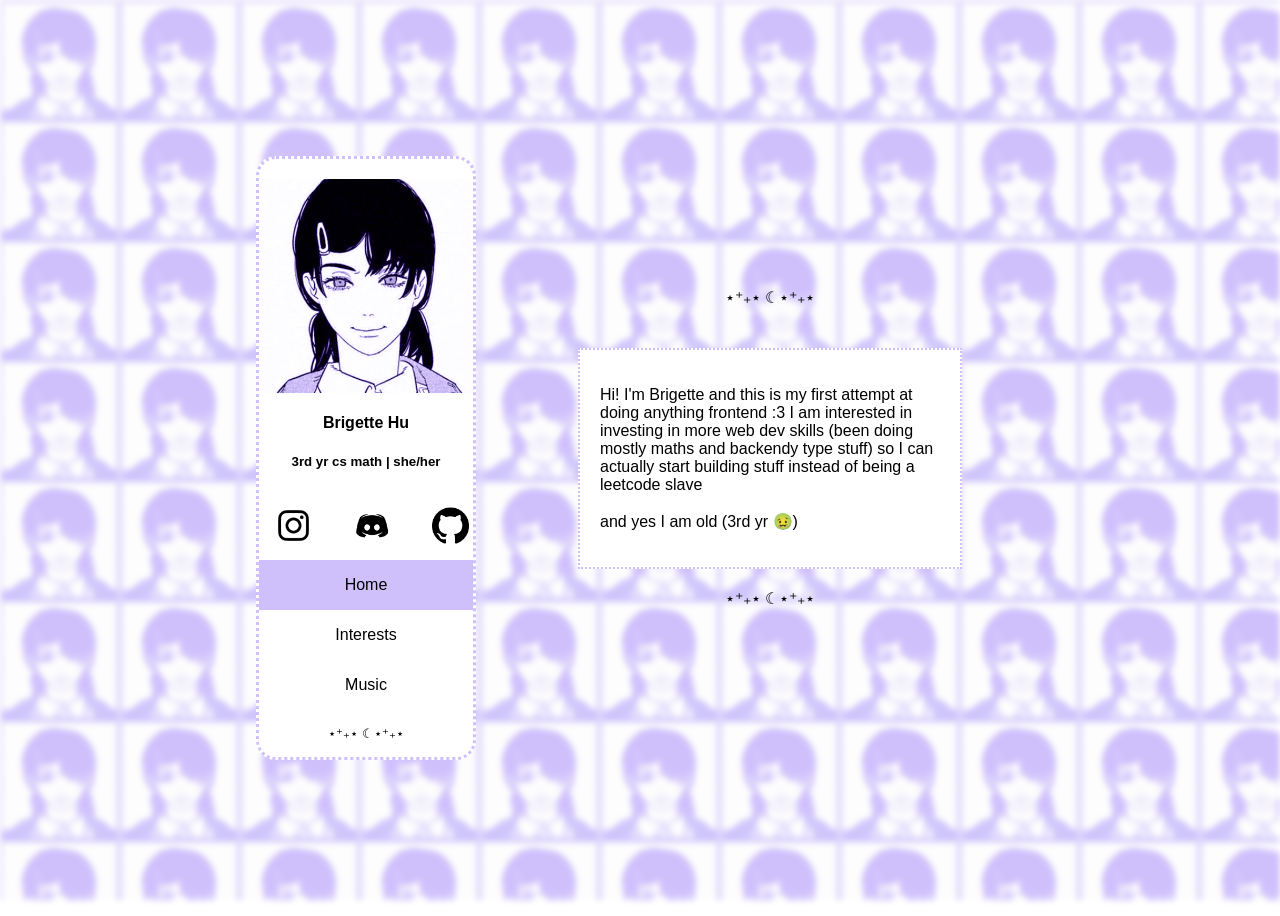
==== commit 17a2d62c: "removed redundant content" ====
--- a/index.html
+++ b/index.html
@@ -28,8 +28,6 @@
       <div class = "about-me-content"><p>Hi! I'm Brigette and this is my first attempt at doing anything frontend :3 I am interested in investing in more web dev skills (been doing mostly maths and backendy type stuff) so I can actually start building stuff instead of being a leetcode slave
       <br>
       <br> and yes I am old (3rd yr 🤢)
-
-      <br> <br> I only made this text box this big to look more balanced I have nothing else to say
     
       </p>
       
